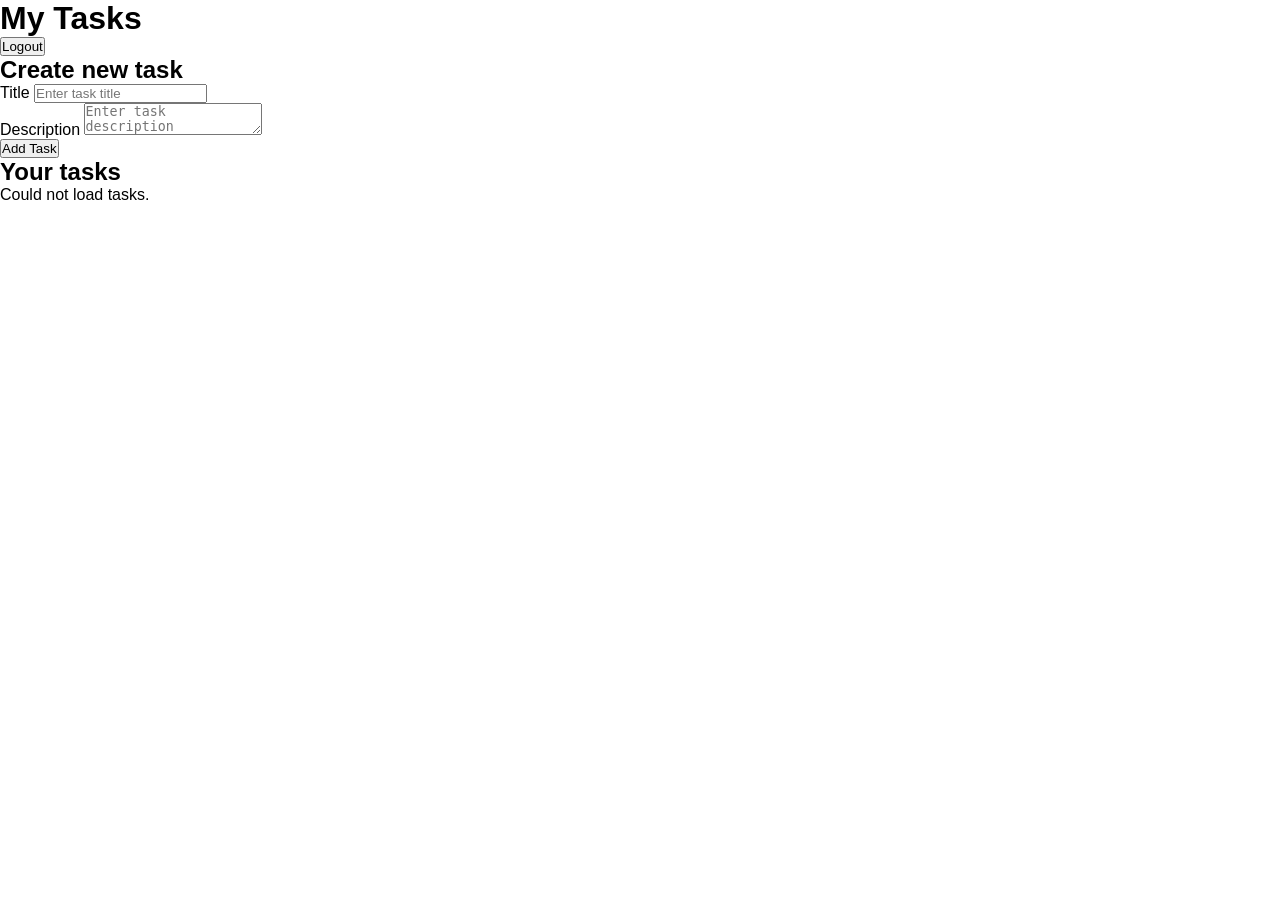
==== FrontEnd/Pages/dashboard.html @ fbdba64d "Implement task dashboard with creation and logout" ====
<!DOCTYPE html>
<html lang="en">
<head>
    <meta charset="UTF-8">
    <meta name="viewport" content="width=device-width, initial-scale=1.0">
    <title>Dashboard</title>
    <link rel="stylesheet" href="../css/global.css">
</head>
<body>

    <main class="dashboard">
        <header class="dashboard-header">
            <h1>My Tasks</h1>
            <button id="logoutBtn">Logout</button>
        </header>

        <section class="create-task-section">
            <h2>Create new task</h2>

            <form id="createTaskForm">
                <div>
                    <label for="taskTitle">Title</label>
                    <input
                        type="text"
                        id="taskTitle"
                        name="title"
                        placeholder="Enter task title"
                        required
                    >
                </div>

                <div>
                    <label for="taskDescription">Description</label>
                    <textarea
                        id="taskDescription"
                        name="description"
                        placeholder="Enter task description"
                        ></textarea>
                </div>

                <button type="submit">Add Task</button>
            </form>
        </section>

        <section class="tasks-section">
            <h2>Your tasks</h2>

            <div id="taskList">
                <p>Loading tasks...</p>
            </div>
        </section>
    </main>

    <script src="../js/dashboard.js"></script>
</body>
</html>
---- FrontEnd/css/global.css ----
* {
    margin: 0;
    padding: 0;
    box-sizing: border-box;
}

body {
    font-family: Arial, sans-serif;
}
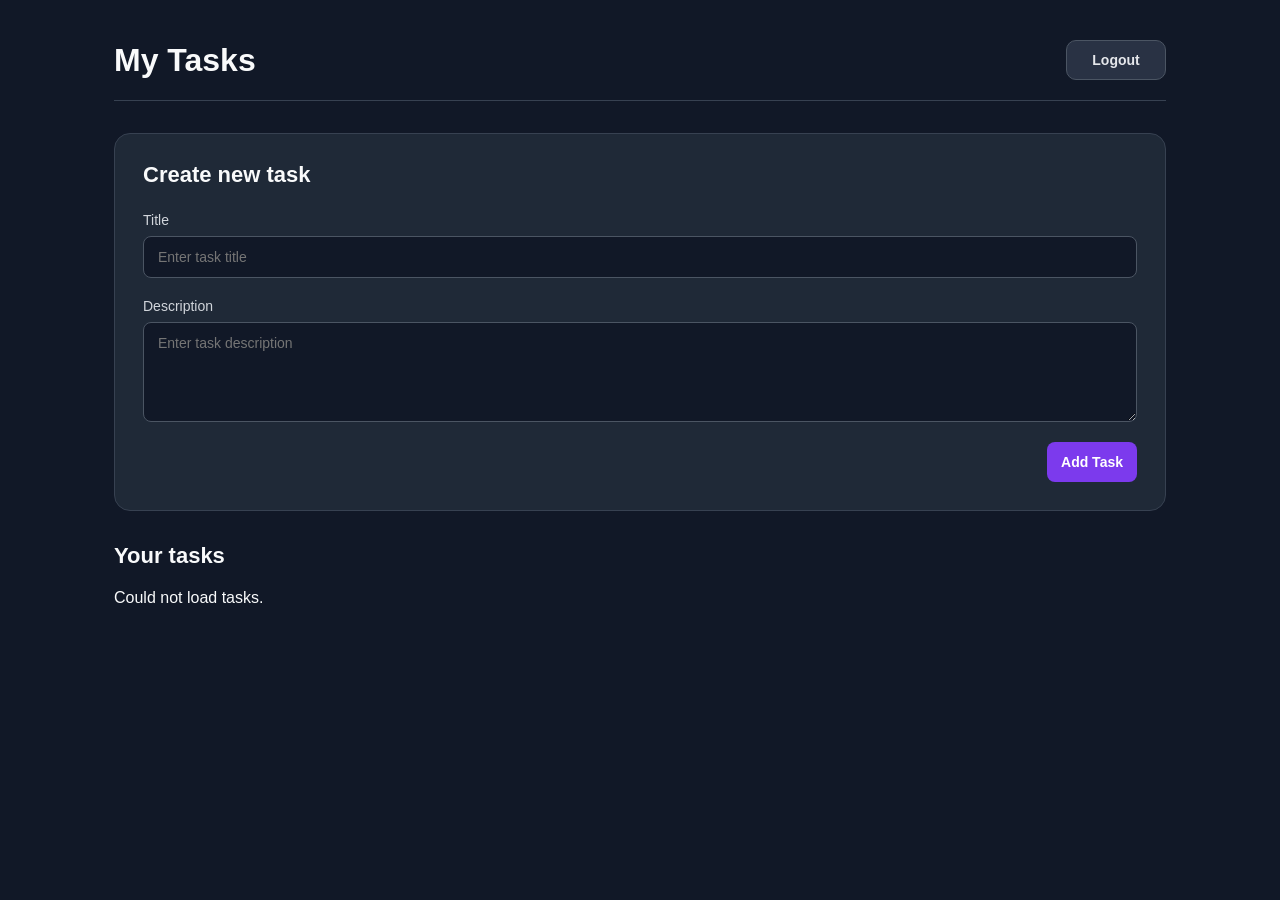
==== commit b15d9bd2: "Add task completion functionality" ====
--- a/FrontEnd/Pages/dashboard.html
+++ b/FrontEnd/Pages/dashboard.html
@@ -5,6 +5,7 @@
     <meta name="viewport" content="width=device-width, initial-scale=1.0">
     <title>Dashboard</title>
     <link rel="stylesheet" href="../css/global.css">
+    <link rel="stylesheet" href="../css/dashboard.css">
 </head>
 <body>
 
--- a/FrontEnd/css/dashboard.css
+++ b/FrontEnd/css/dashboard.css
@@ -0,0 +1,215 @@
+body {
+    background-color: #111827;
+    color: #f9fafb;
+    font-family: Arial, sans-serif;
+    min-height: 100vh;
+}
+
+.dashboard {
+    max-width: 1100px;
+    margin: 0 auto;
+    padding: 40px 24px;
+}
+
+.dashboard-header {
+    display: flex;
+    justify-content: space-between;
+    align-items: center;
+
+    margin-bottom: 32px;
+    padding-bottom: 20px;
+
+    border-bottom: 1px solid #374151;
+}
+
+.dashboard-header h1 {
+    font-size: 32px;
+    font-weight: 700;
+    color: #f9fafb;
+}
+
+#logoutBtn {
+    background-color: transparent;
+    color: #d1d5db;
+}
+
+.create-task-section {
+    background-color: #1f2937;
+    border: 1px solid #374151;
+    border-radius: 16px;
+
+    padding: 28px;
+    margin-bottom: 16px;
+}
+
+.create-task-section h2 {
+    font-size: 22px;
+    margin-bottom: 24px;
+}
+
+#createTaskForm {
+    display: flex;
+    flex-direction: column;
+    gap: 20px;
+}
+
+#createTaskForm > div {
+    display: flex;
+    flex-direction: column;
+    gap: 8px;
+}
+
+#createTaskForm label {
+    font-size: 14px;
+    color: #d1d5db;
+}
+
+#createTaskForm input,
+#createTaskForm textarea {
+    width: 100%;
+    box-sizing: border-box;
+
+    background-color: #111827;
+    color: #f9fafb;
+
+    border: 1px solid #4b5563;
+    border-radius: 8px;
+
+    padding: 12px 14px;
+    font-family: inherit;
+    font-size: 14px;
+
+    outline: none;
+    transition: border-color 0.2s ease;
+}
+
+#createTaskForm textarea {
+    min-height: 100px;
+    resize: vertical;
+}
+
+#createTaskForm input:focus,
+#createTaskForm textarea:focus {
+    border-color: #8b5cf6;
+}
+
+#createTaskForm button {
+    align-self:  flex-end;
+
+    background-color: #7c3aed;
+    color: #ffffff;
+
+    border: none;
+    border-radius: 8px;
+
+    padding: 12px 14px;
+    font-size: 14px;
+    font-weight: 600;
+
+    cursor: pointer;
+    transition: background-color 0.2s ease;
+}
+
+#createTaskForm button:hover {
+    background-color: #6d28d9;
+}
+
+.dashboard-header #logoutBtn {
+    appearance: none;
+    display: inline-flex;
+    align-items: center;
+    justify-content: center;
+
+    min-width: 100px;
+    min-height: 40px;
+    padding: 10px 20px;
+
+    background-color: #293244;
+    color: #e5e7eb;
+
+    border: 1px solid #4b5563;
+    border-radius: 10px;
+
+    font-size: 14px;
+    font-weight: 600;
+    line-height: 1.2;
+
+    cursor: pointer;
+    transition: background-color 0.2 ease, border-color 0.2 ease;
+}
+
+.dashboard-header #logoutBtn:hover {
+    background-color: #374151;
+    border-color: #8b5cf6;
+}
+
+.tasks-section {
+    margin-top: 32px;
+}
+
+.tasks-section h2 {
+    font-size: 22px;
+    margin-bottom: 20px;
+}
+
+#taskList {
+    display: flex;
+    flex-direction: column;
+    gap: 12px;
+}
+
+.task-item {
+    background-color: #1f2937;
+    border: 1px solid #374151;
+    border-radius: 12px;
+
+    padding: 20px 24px;
+    
+    transition: border-color 0.2s ease,
+                transform 0.2s ease;
+}
+
+.task-item:hover {
+    border-color: #8b5cf6;
+    transform: translateY(-2px);
+}
+
+.task-item h3 {
+    font-size: 17px;
+    font-weight: 600;
+    margin-bottom: 8px;
+    color: #f9fafb;
+}
+
+.task-item p {
+    font-size: 14px;
+    color: #9ca3af;
+    line-height: 1.5;
+}
+
+.task-item {
+    display: flex;
+    align-items: center;
+    gap: 16px;
+}
+
+.task-content {
+    flex: 1;
+}
+
+.task-checkbox {
+    width: 20px;
+    height: 20px;
+    flex-shrink: 0;
+    accent-color: #8b6cf6;
+    cursor: pointer;
+}
+
+.task-item.completed {
+    opacity: 0.65;
+}
+
+.task-item.completed h3 {
+    text-decoration: line-through;
+    color: #9ca3af;
+}
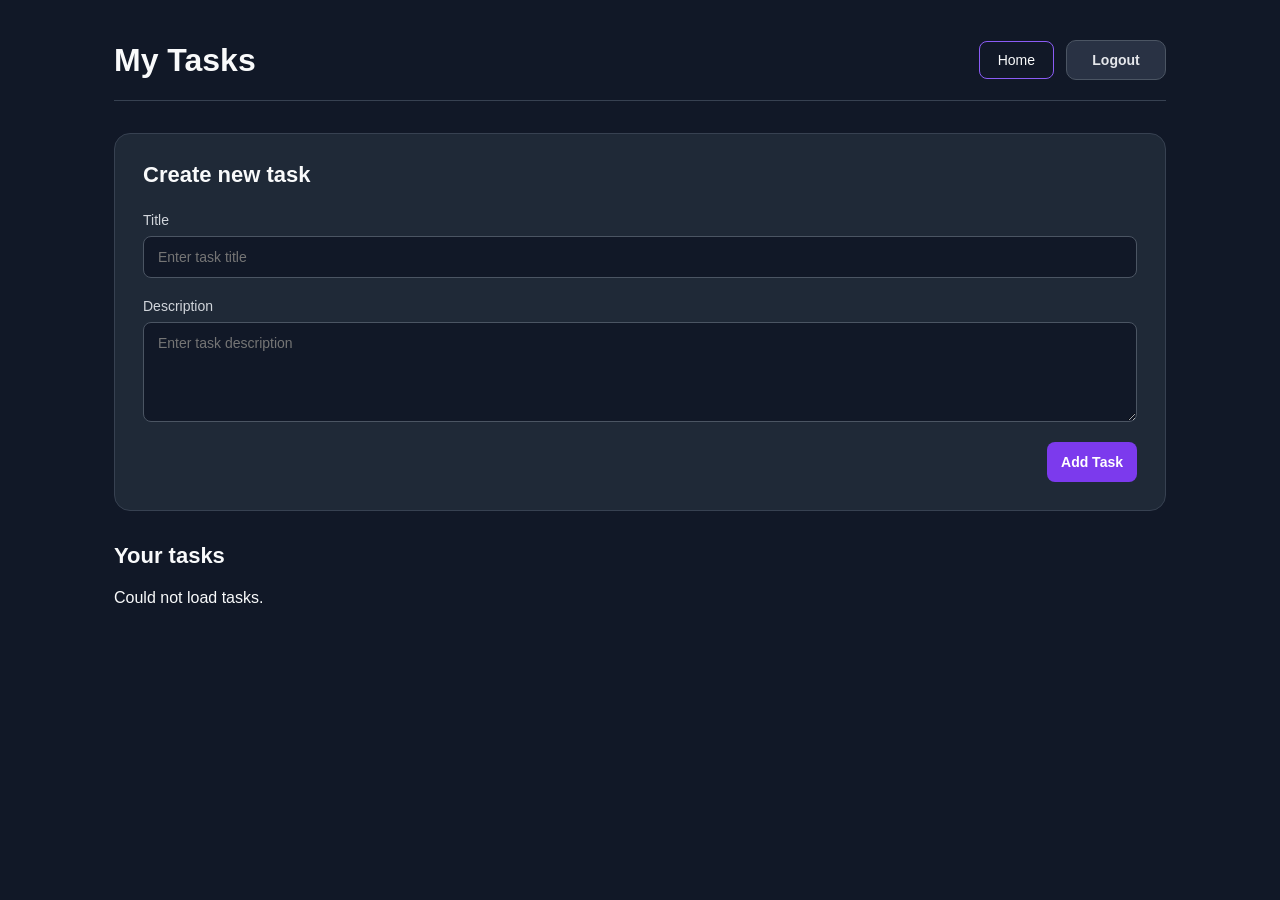
==== commit 83b35a33: "Add dynamic navigation and authenticated landing page" ====
--- a/FrontEnd/Pages/dashboard.html
+++ b/FrontEnd/Pages/dashboard.html
@@ -12,7 +12,10 @@
     <main class="dashboard">
         <header class="dashboard-header">
             <h1>My Tasks</h1>
-            <button id="logoutBtn">Logout</button>
+            <div class="dashboard-actions">
+                <a href="../index.html" class="home-btn">Home</a>
+                <button id="logoutBtn">Logout</button>
+            </div>
         </header>
 
         <section class="create-task-section">
@@ -52,6 +55,32 @@
         </section>
     </main>
 
+    <div id="editModal" class="modal-overlay" hidden>
+        <div class="modal-content">
+            <h2>Edit Task</h2>
+
+            <form id="editTaskForm">
+                <div>
+                    <label for="editTaskTitle">Title</label>
+                    <input
+                        type="text"
+                        id="editTaskTitle"
+                        required
+                    >
+                </div>
+
+                <div>
+                    <label for="editTaskDescription">Description</label>
+                    <textarea id="editTaskDescription"></textarea>
+                </div>
+
+                <div class="modal-actions">
+                    <button type="submit" id="saveEditBtn">Save Changes</button>
+                    <button type="button" id="cancelEditBtn">Cancel</button>
+                </div>
+            </form>
+        </div>
+    </div>
     <script src="../js/dashboard.js"></script>
 </body>
 </html>
--- a/FrontEnd/css/global.css
+++ b/FrontEnd/css/global.css
@@ -6,4 +6,19 @@
 
 body {
     font-family: Arial, sans-serif;
+}
+
+header {
+    position: sticky;
+    top: 0;
+    z-index: 1000;
+}
+
+html {
+    scroll-behavior: smooth;
+    scroll-padding-top: 80px;
+}
+
+[hidden] {
+    display: none !important;
 }
--- a/FrontEnd/css/dashboard.css
+++ b/FrontEnd/css/dashboard.css
@@ -212,4 +212,209 @@
 .task-item.completed h3 {
     text-decoration: line-through;
     color: #9ca3af;
+}
+
+.delete-task-btn {
+    background-color: transparent;
+    color: #f87171;
+    border: 1px solid #7f1f1f;
+    border-radius: 8px;
+    padding: 9px 16px;
+    font-size: 13px;
+    font-weight: 600;
+    cursor: pointer;
+    transition: all 0.2 ease;
+    flex-shrink: 0;
+}
+
+.delete-task-btn:hover {
+    background-color: #7f1d1d;
+    color: #ffffff;
+    border-color: #ef4444;
+}
+
+.delete-task-btn:disabled {
+    opacity: 0.5;
+    cursor: not-allowed;
+}
+
+.edit-task-btn {
+    background-color: #374151;
+    color: #e5e7eb;
+    border: 1px solid #4b5563;
+    border-radius: 8px;
+    padding: 9px 16px;
+    font-size: 13px;
+    font-weight: 600;
+    cursor: pointer;
+    transition: all 0.2 ease;
+    flex-shrink: 0;
+}
+
+.edit-task-btn:hover {
+    background-color: #4b5563;
+    border-color: #8b5cf6;
+}
+
+.edit-task-btn:disabled {
+    opacity: 0.5;
+    cursor: not-allowed;
+}
+
+.modal-overlay {
+    position: fixed;
+    inset: 0;
+
+    background: rgba(0, 0, 0, 0.7);
+
+    display: flex;
+    justify-content: center;
+    align-items: center;
+
+    z-index: 1000;
+}
+
+.modal-overlay[hidden] {
+    display: none;
+}
+
+.modal-content {
+    background: #1f2937;
+    padding: 30px;
+    border-radius: 12px;
+
+    width: 90%;
+    max-width: 450px;
+
+    border: 1px solid #374151;
+}
+
+.modal-content h2 {
+    margin-bottom: 20px;
+}
+
+.modal-content form {
+    display: flex;
+    flex-direction: column;
+    gap: 8px;
+}
+
+.modal-content input,
+.modal-content textarea {
+    background: #111827;
+    color: white;
+
+    border: 1px solid #374151;
+    border-radius: 8px;
+
+    padding: 12px;
+    font: inherit;
+}
+
+.modal-content input:focus,
+.modal-content textarea:focus {
+    outline: none;
+    border-color: #8b5cf6;
+}
+
+.modal-actions {
+    display: flex;
+    justify-content: flex-end;
+    gap: 12px;
+}
+
+.modal-actions button {
+    padding: 10px 16px;
+    border-radius: 8px;
+    border: none;
+    cursor: pointer;
+}
+
+#cancelEditBtn {
+    background: #374151;
+    color: white;
+}
+
+#saveEditBtn {
+    background: #7c3aed;
+    color: white;
+}
+
+.modal-content form > div:not(.model-actions) {
+    display: flex;
+    flex-direction: column;
+    align-items: stretch;
+    gap: 8px;
+}
+
+.modal-content label {
+    display: block;
+    width: 100%;
+}
+
+.modal-content input,
+.modal-content textarea {
+    display: block;
+    width: 100%;
+    box-sizing: border-box;
+}
+
+.modal-content textarea {
+    min-height: 100px;
+    resize: vertical;
+}
+
+@media (max-width: 600px) {
+    .dashboard {
+        padding:16px;
+    }
+
+    .task-item {
+        flex-wrap: wrap;
+        gap: 12px;
+    }
+
+    .task-content {
+        flex: 1 1 calc(100% - 44px);
+        min-width: 0;
+        overflow-wrap: anywhere;
+    }
+
+    .edit-task-btn,
+    .delete-task-btn {
+        flex: 1;
+    }
+
+    .modal-content {
+        width: calc(100% - 32px);
+        max-width: 450px;
+        padding: 20px;
+        box-sizing: border-box;
+    }
+}
+
+.home-btn {
+    display: inline-flex;
+    align-items: center;
+    justify-content: center;
+
+    padding: 10px 18px;
+    border: 1px solid #8b5cf6;
+    border-radius: 8px;
+
+    color: #f9fafb;
+    text-decoration: none;
+    font-size: 14px;
+
+    transition: background-color 0.2 ease;
+}
+
+.home-btn:hover {
+    background-color: #374151;
+}
+
+.dashboard-actions {
+    display: flex;
+    align-items: center;
+    gap: 12px;
 }
